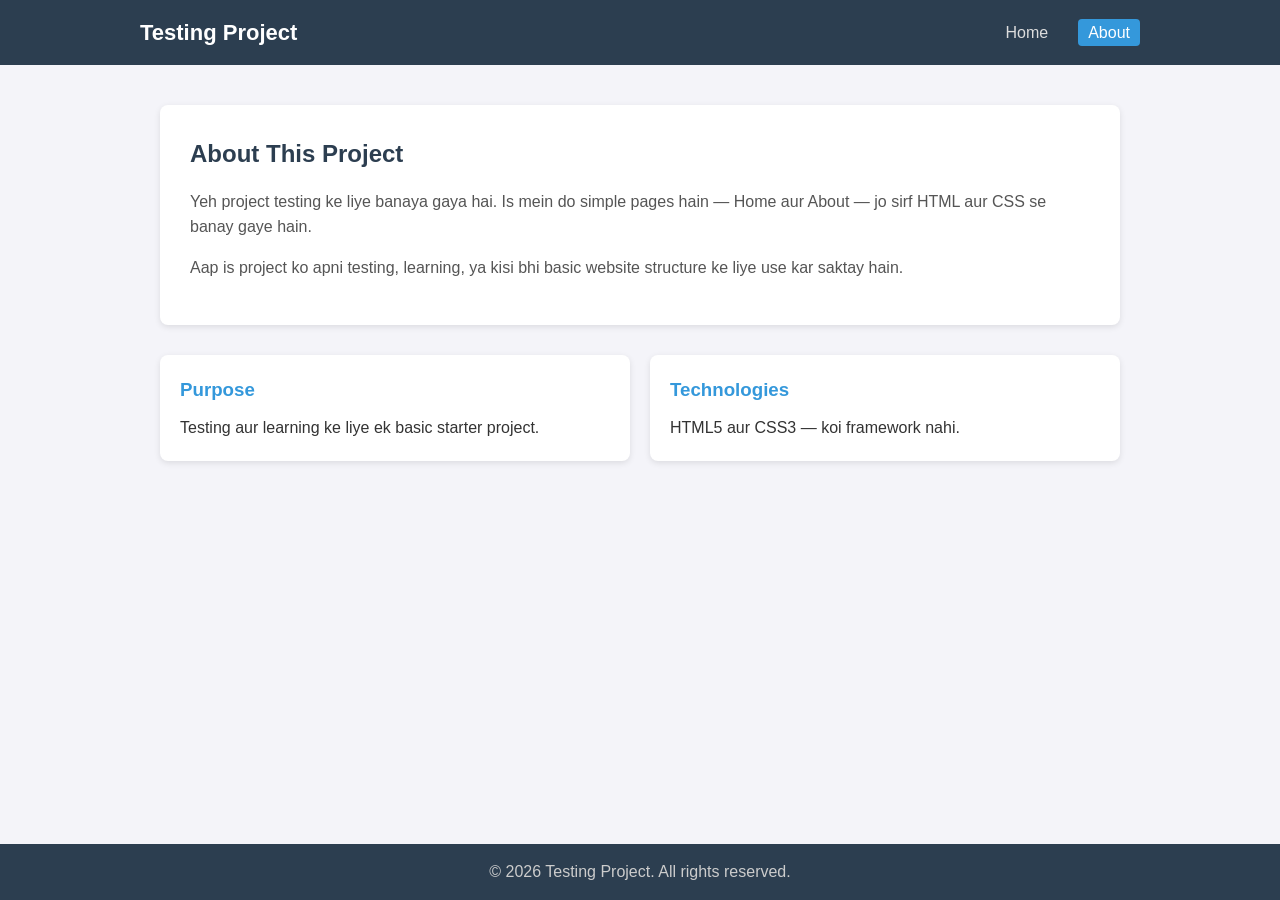
==== about.html @ 42e45766 "Add simple HTML/CSS testing project with index and about pages Generated with [Devin](https://devin." ====
<!DOCTYPE html>
<html lang="en">
<head>
    <meta charset="UTF-8">
    <meta name="viewport" content="width=device-width, initial-scale=1.0">
    <title>About - Testing Project</title>
    <link rel="stylesheet" href="style.css">
</head>
<body>
    <header>
        <nav>
            <h1 class="logo">Testing Project</h1>
            <ul class="nav-links">
                <li><a href="index.html">Home</a></li>
                <li><a href="about.html" class="active">About</a></li>
            </ul>
        </nav>
    </header>

    <main>
        <section class="about-section">
            <h2>About This Project</h2>
            <p>
                Yeh project testing ke liye banaya gaya hai. Is mein do simple
                pages hain — Home aur About — jo sirf HTML aur CSS se banay gaye hain.
            </p>
            <p>
                Aap is project ko apni testing, learning, ya kisi bhi basic
                website structure ke liye use kar saktay hain.
            </p>
        </section>

        <section class="features">
            <div class="card">
                <h3>Purpose</h3>
                <p>Testing aur learning ke liye ek basic starter project.</p>
            </div>
            <div class="card">
                <h3>Technologies</h3>
                <p>HTML5 aur CSS3 — koi framework nahi.</p>
            </div>
        </section>
    </main>

    <footer>
        <p>&copy; 2026 Testing Project. All rights reserved.</p>
    </footer>
</body>
</html>
---- style.css ----
* {
    margin: 0;
    padding: 0;
    box-sizing: border-box;
}

body {
    font-family: Arial, sans-serif;
    background-color: #f4f4f9;
    color: #333;
    line-height: 1.6;
    min-height: 100vh;
    display: flex;
    flex-direction: column;
}

header {
    background-color: #2c3e50;
    padding: 15px 30px;
}

nav {
    display: flex;
    justify-content: space-between;
    align-items: center;
    max-width: 1000px;
    margin: 0 auto;
}

.logo {
    color: #fff;
    font-size: 22px;
}

.nav-links {
    list-style: none;
    display: flex;
    gap: 20px;
}

.nav-links a {
    color: #ddd;
    text-decoration: none;
    padding: 5px 10px;
    border-radius: 4px;
}

.nav-links a:hover,
.nav-links a.active {
    background-color: #3498db;
    color: #fff;
}

main {
    flex: 1;
    max-width: 1000px;
    margin: 0 auto;
    padding: 40px 20px;
    width: 100%;
}

.hero {
    text-align: center;
    padding: 40px 20px;
    background-color: #fff;
    border-radius: 8px;
    box-shadow: 0 2px 6px rgba(0, 0, 0, 0.1);
    margin-bottom: 30px;
}

.hero h2 {
    color: #2c3e50;
    margin-bottom: 10px;
}

.hero p {
    margin-bottom: 20px;
    color: #666;
}

.btn {
    display: inline-block;
    background-color: #3498db;
    color: #fff;
    padding: 10px 25px;
    text-decoration: none;
    border-radius: 4px;
}

.btn:hover {
    background-color: #2980b9;
}

.features {
    display: flex;
    gap: 20px;
    flex-wrap: wrap;
}

.card {
    flex: 1;
    min-width: 200px;
    background-color: #fff;
    padding: 20px;
    border-radius: 8px;
    box-shadow: 0 2px 6px rgba(0, 0, 0, 0.1);
}

.card h3 {
    color: #3498db;
    margin-bottom: 10px;
}

.about-section {
    background-color: #fff;
    padding: 30px;
    border-radius: 8px;
    box-shadow: 0 2px 6px rgba(0, 0, 0, 0.1);
    margin-bottom: 30px;
}

.about-section h2 {
    color: #2c3e50;
    margin-bottom: 15px;
}

.about-section p {
    margin-bottom: 15px;
    color: #555;
}

footer {
    background-color: #2c3e50;
    color: #ccc;
    text-align: center;
    padding: 15px;
}
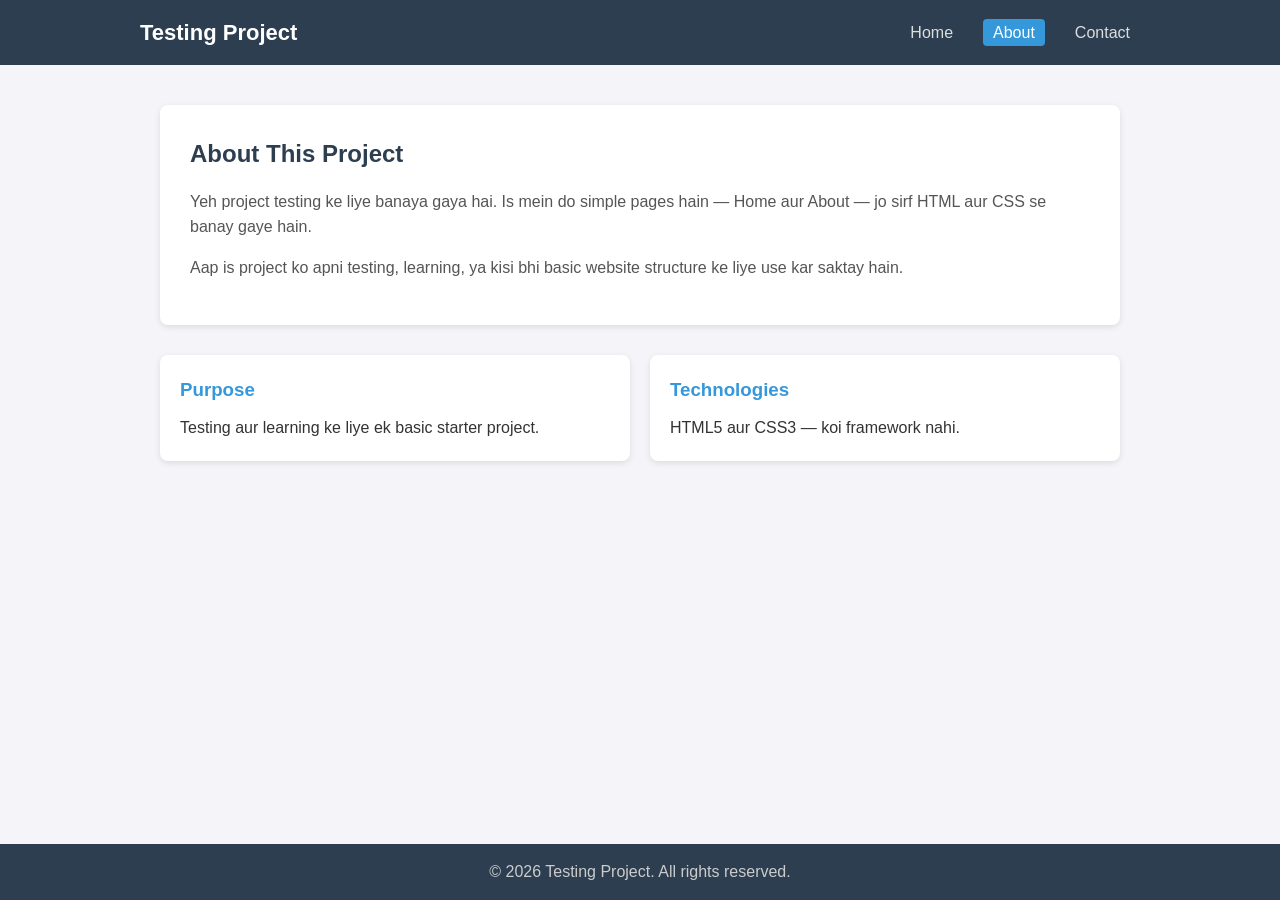
==== commit 0ceb5527: "Add contact page with Home button and nav links Generated with [Devin](https://devin.ai)  Co-Authore" ====
--- a/about.html
+++ b/about.html
@@ -13,6 +13,7 @@
             <ul class="nav-links">
                 <li><a href="index.html">Home</a></li>
                 <li><a href="about.html" class="active">About</a></li>
+                <li><a href="contact.html">Contact</a></li>
             </ul>
         </nav>
     </header>
--- a/style.css
+++ b/style.css
@@ -129,6 +129,60 @@
     color: #555;
 }
 
+.contact-section {
+    background-color: #fff;
+    padding: 30px;
+    border-radius: 8px;
+    box-shadow: 0 2px 6px rgba(0, 0, 0, 0.1);
+    margin-bottom: 30px;
+}
+
+.contact-section h2 {
+    color: #2c3e50;
+    margin-bottom: 10px;
+}
+
+.contact-section p {
+    margin-bottom: 20px;
+    color: #555;
+}
+
+.contact-form {
+    margin-bottom: 20px;
+}
+
+.contact-form label {
+    display: block;
+    margin-bottom: 5px;
+    color: #2c3e50;
+    font-weight: bold;
+}
+
+.contact-form input,
+.contact-form textarea {
+    width: 100%;
+    padding: 10px;
+    margin-bottom: 15px;
+    border: 1px solid #ccc;
+    border-radius: 4px;
+    font-family: Arial, sans-serif;
+    font-size: 14px;
+}
+
+.contact-form textarea {
+    resize: vertical;
+}
+
+.contact-form .btn {
+    border: none;
+    cursor: pointer;
+    font-size: 14px;
+}
+
+.contact-section > .btn {
+    margin-top: 10px;
+}
+
 footer {
     background-color: #2c3e50;
     color: #ccc;
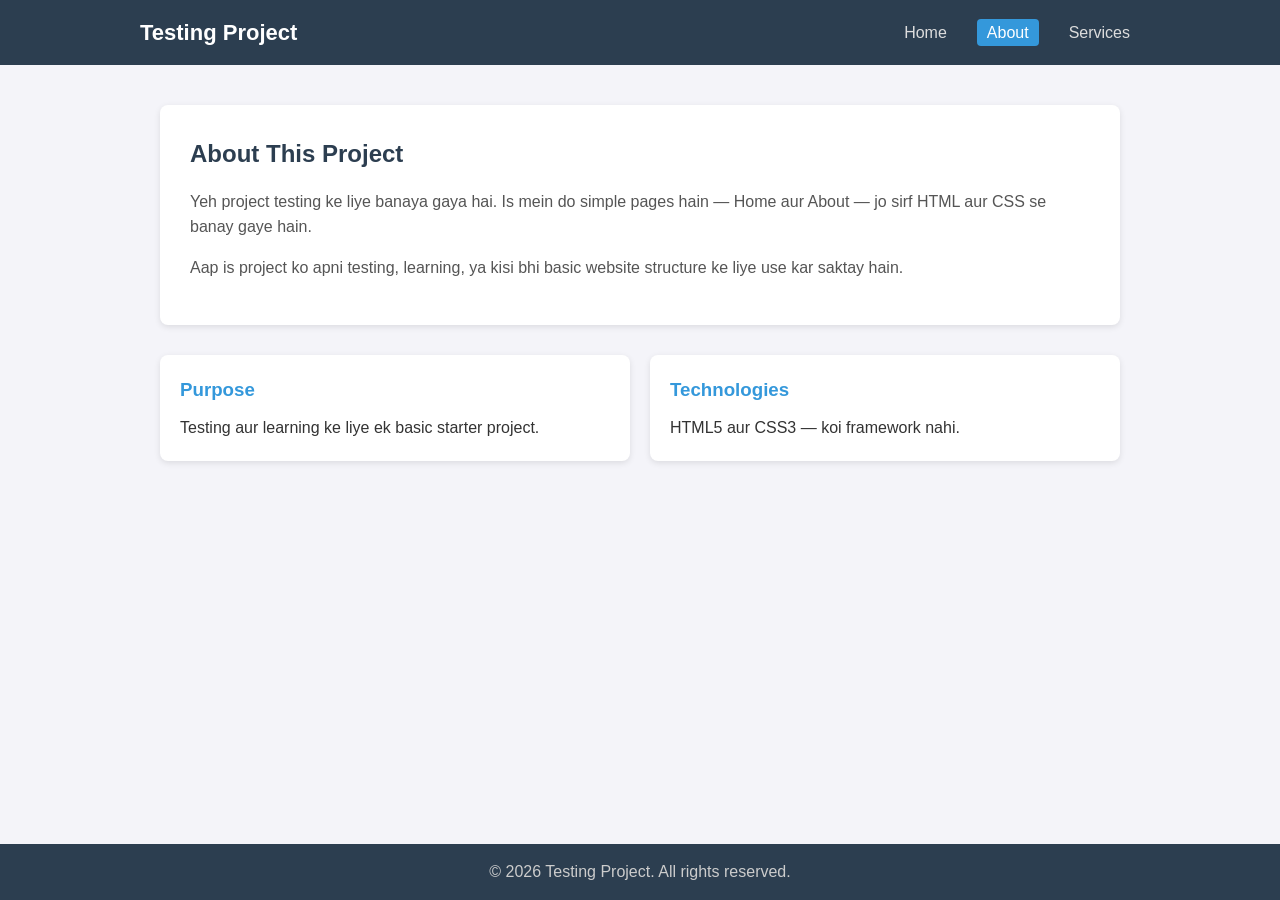
==== commit 0738156b: "Add services page and connect all pages via navbar Generated with [Devin](https://devin.ai)  Co-Auth" ====
--- a/about.html
+++ b/about.html
@@ -13,7 +13,7 @@
             <ul class="nav-links">
                 <li><a href="index.html">Home</a></li>
                 <li><a href="about.html" class="active">About</a></li>
-                <li><a href="contact.html">Contact</a></li>
+                <li><a href="services.html">Services</a></li>
             </ul>
         </nav>
     </header>
--- a/style.css
+++ b/style.css
@@ -129,58 +129,67 @@
     color: #555;
 }
 
-.contact-section {
-    background-color: #fff;
-    padding: 30px;
-    border-radius: 8px;
-    box-shadow: 0 2px 6px rgba(0, 0, 0, 0.1);
+.page-banner {
+    text-align: center;
+    padding: 40px 20px;
+    background: linear-gradient(135deg, #3498db, #2c3e50);
+    color: #fff;
+    border-radius: 8px;
     margin-bottom: 30px;
 }
 
-.contact-section h2 {
+.page-banner h2 {
+    margin-bottom: 10px;
+}
+
+.page-banner p {
+    color: #e0e0e0;
+}
+
+.services-grid {
+    display: grid;
+    grid-template-columns: repeat(auto-fit, minmax(280px, 1fr));
+    gap: 20px;
+}
+
+.service-card {
+    background-color: #fff;
+    padding: 30px 20px;
+    border-radius: 8px;
+    box-shadow: 0 2px 6px rgba(0, 0, 0, 0.1);
+    text-align: center;
+    transition: transform 0.3s, box-shadow 0.3s;
+}
+
+.service-card:hover {
+    transform: translateY(-5px);
+    box-shadow: 0 6px 15px rgba(0, 0, 0, 0.15);
+}
+
+.service-icon {
+    font-size: 40px;
+    margin-bottom: 15px;
+}
+
+.service-card h3 {
     color: #2c3e50;
     margin-bottom: 10px;
 }
 
-.contact-section p {
-    margin-bottom: 20px;
-    color: #555;
-}
-
-.contact-form {
-    margin-bottom: 20px;
-}
-
-.contact-form label {
-    display: block;
-    margin-bottom: 5px;
-    color: #2c3e50;
+.service-card p {
+    color: #666;
+    margin-bottom: 15px;
+}
+
+.service-link {
+    color: #3498db;
+    text-decoration: none;
     font-weight: bold;
 }
 
-.contact-form input,
-.contact-form textarea {
-    width: 100%;
-    padding: 10px;
-    margin-bottom: 15px;
-    border: 1px solid #ccc;
-    border-radius: 4px;
-    font-family: Arial, sans-serif;
-    font-size: 14px;
-}
-
-.contact-form textarea {
-    resize: vertical;
-}
-
-.contact-form .btn {
-    border: none;
-    cursor: pointer;
-    font-size: 14px;
-}
-
-.contact-section > .btn {
-    margin-top: 10px;
+.service-link:hover {
+    color: #2980b9;
+    text-decoration: underline;
 }
 
 footer {
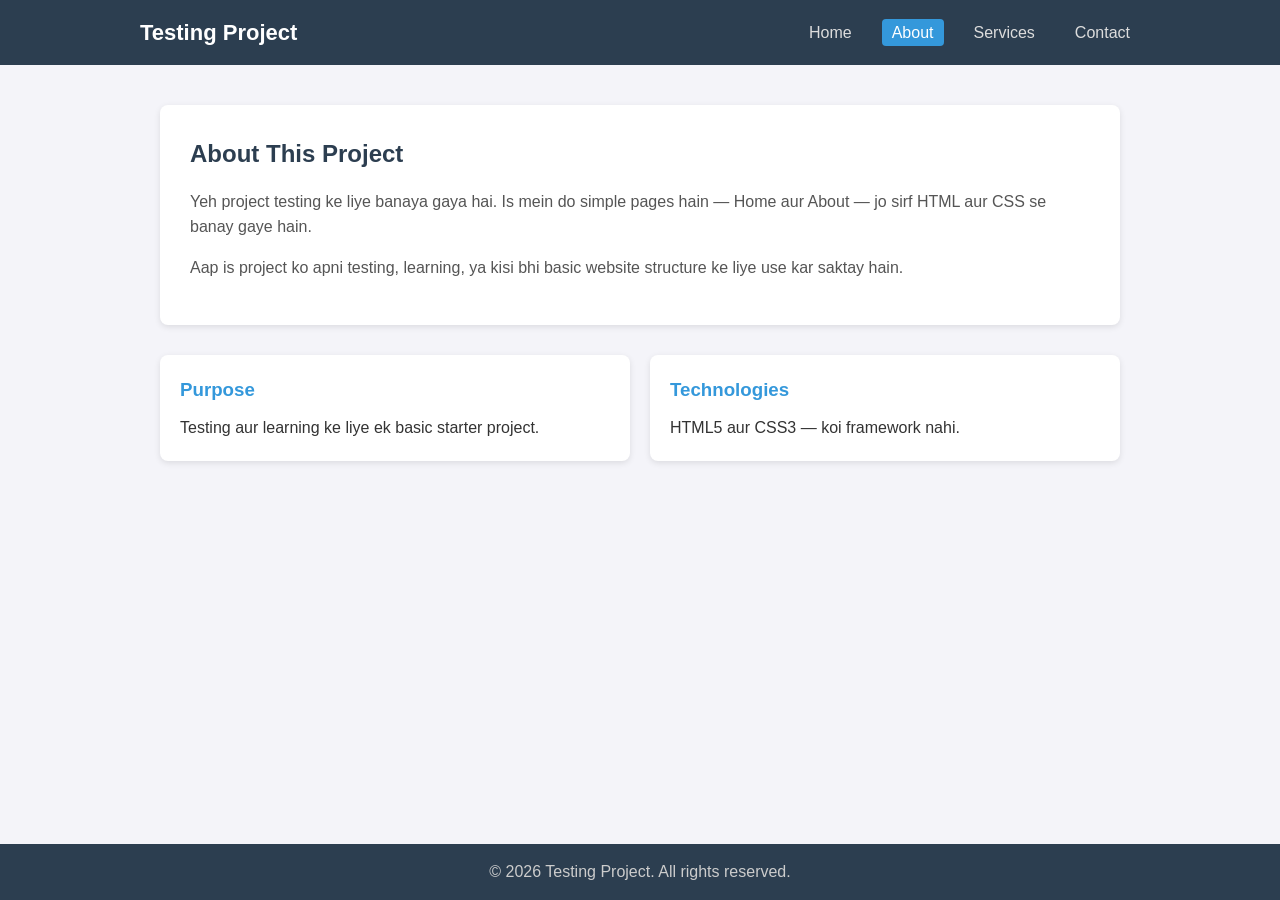
==== commit fbd6cae3: "Merge branch 'maria' into hira Combines services page (maria) with contact page (hira); navbar now l" ====
--- a/about.html
+++ b/about.html
@@ -14,6 +14,7 @@
                 <li><a href="index.html">Home</a></li>
                 <li><a href="about.html" class="active">About</a></li>
                 <li><a href="services.html">Services</a></li>
+                <li><a href="contact.html">Contact</a></li>
             </ul>
         </nav>
     </header>
--- a/style.css
+++ b/style.css
@@ -129,6 +129,19 @@
     color: #555;
 }
 
+.contact-section {
+    background-color: #fff;
+    padding: 30px;
+    border-radius: 8px;
+    box-shadow: 0 2px 6px rgba(0, 0, 0, 0.1);
+    margin-bottom: 30px;
+}
+
+.contact-section h2 {
+    color: #2c3e50;
+    margin-bottom: 10px;
+}
+
 .page-banner {
     text-align: center;
     padding: 40px 20px;
@@ -176,6 +189,47 @@
     margin-bottom: 10px;
 }
 
+.contact-section p {
+    margin-bottom: 20px;
+    color: #555;
+}
+
+.contact-form {
+    margin-bottom: 20px;
+}
+
+.contact-form label {
+    display: block;
+    margin-bottom: 5px;
+    color: #2c3e50;
+    font-weight: bold;
+}
+
+.contact-form input,
+.contact-form textarea {
+    width: 100%;
+    padding: 10px;
+    margin-bottom: 15px;
+    border: 1px solid #ccc;
+    border-radius: 4px;
+    font-family: Arial, sans-serif;
+    font-size: 14px;
+}
+
+.contact-form textarea {
+    resize: vertical;
+}
+
+.contact-form .btn {
+    border: none;
+    cursor: pointer;
+    font-size: 14px;
+}
+
+.contact-section > .btn {
+    margin-top: 10px;
+}
+
 .service-card p {
     color: #666;
     margin-bottom: 15px;
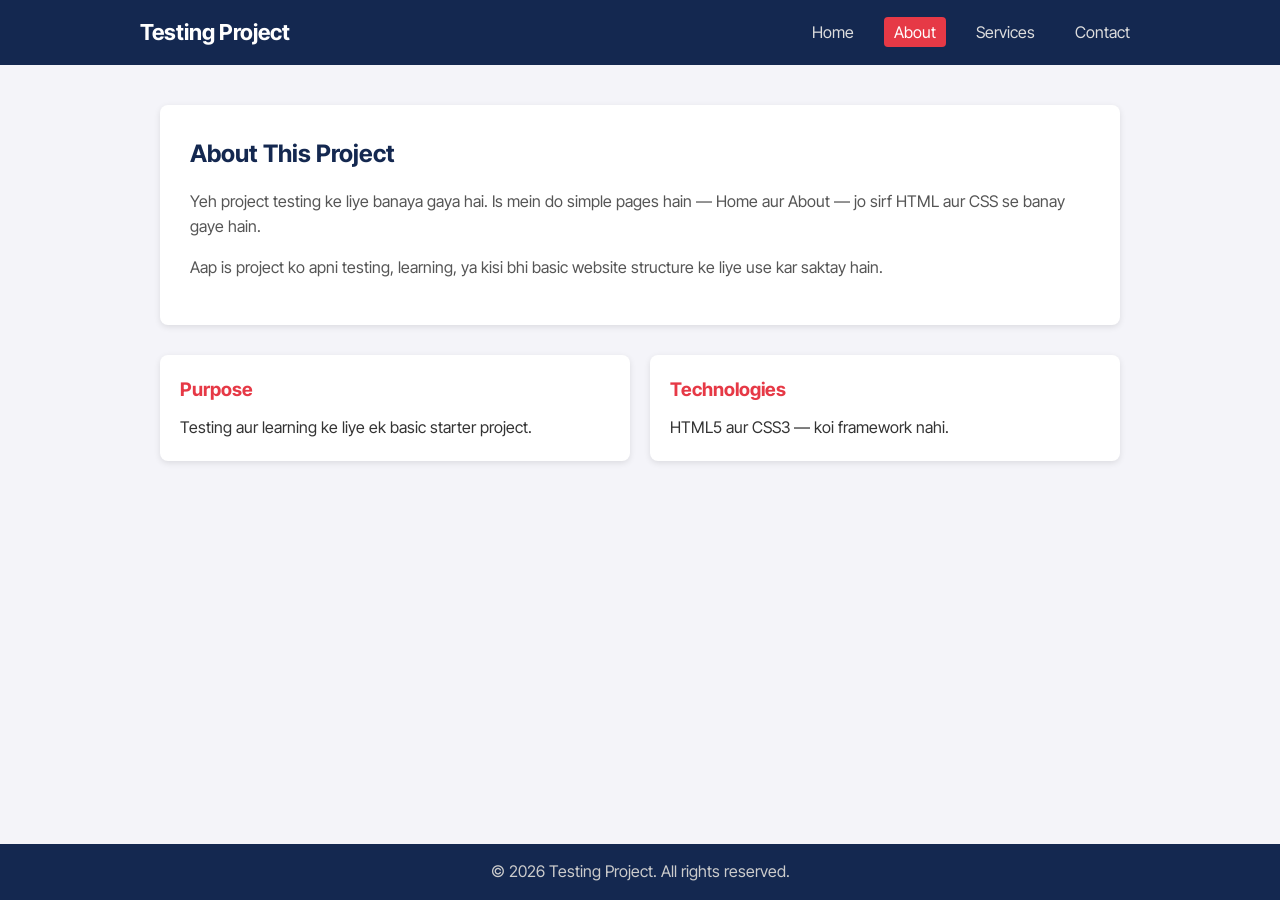
==== commit 7efefcb9: "Add web design landing page and restyle site with Inter Tight and red/navy theme Generated with [Dev" ====
--- a/about.html
+++ b/about.html
@@ -4,6 +4,9 @@
     <meta charset="UTF-8">
     <meta name="viewport" content="width=device-width, initial-scale=1.0">
     <title>About - Testing Project</title>
+    <link rel="preconnect" href="https://fonts.googleapis.com">
+    <link rel="preconnect" href="https://fonts.gstatic.com" crossorigin>
+    <link href="https://fonts.googleapis.com/css2?family=Inter+Tight:wght@400;500;600;700&display=swap" rel="stylesheet">
     <link rel="stylesheet" href="style.css">
 </head>
 <body>
--- a/style.css
+++ b/style.css
@@ -5,7 +5,7 @@
 }
 
 body {
-    font-family: Arial, sans-serif;
+    font-family: 'Inter Tight', Arial, sans-serif;
     background-color: #f4f4f9;
     color: #333;
     line-height: 1.6;
@@ -15,7 +15,7 @@
 }
 
 header {
-    background-color: #2c3e50;
+    background-color: #142850;
     padding: 15px 30px;
 }
 
@@ -47,7 +47,7 @@
 
 .nav-links a:hover,
 .nav-links a.active {
-    background-color: #3498db;
+    background-color: #e63946;
     color: #fff;
 }
 
@@ -69,7 +69,7 @@
 }
 
 .hero h2 {
-    color: #2c3e50;
+    color: #142850;
     margin-bottom: 10px;
 }
 
@@ -80,7 +80,7 @@
 
 .btn {
     display: inline-block;
-    background-color: #3498db;
+    background-color: #e63946;
     color: #fff;
     padding: 10px 25px;
     text-decoration: none;
@@ -88,7 +88,7 @@
 }
 
 .btn:hover {
-    background-color: #2980b9;
+    background-color: #c1121f;
 }
 
 .features {
@@ -107,7 +107,7 @@
 }
 
 .card h3 {
-    color: #3498db;
+    color: #e63946;
     margin-bottom: 10px;
 }
 
@@ -120,7 +120,7 @@
 }
 
 .about-section h2 {
-    color: #2c3e50;
+    color: #142850;
     margin-bottom: 15px;
 }
 
@@ -138,14 +138,14 @@
 }
 
 .contact-section h2 {
-    color: #2c3e50;
+    color: #142850;
     margin-bottom: 10px;
 }
 
 .page-banner {
     text-align: center;
     padding: 40px 20px;
-    background: linear-gradient(135deg, #3498db, #2c3e50);
+    background: linear-gradient(135deg, #e63946, #142850);
     color: #fff;
     border-radius: 8px;
     margin-bottom: 30px;
@@ -185,7 +185,7 @@
 }
 
 .service-card h3 {
-    color: #2c3e50;
+    color: #142850;
     margin-bottom: 10px;
 }
 
@@ -201,7 +201,7 @@
 .contact-form label {
     display: block;
     margin-bottom: 5px;
-    color: #2c3e50;
+    color: #142850;
     font-weight: bold;
 }
 
@@ -212,7 +212,7 @@
     margin-bottom: 15px;
     border: 1px solid #ccc;
     border-radius: 4px;
-    font-family: Arial, sans-serif;
+    font-family: 'Inter Tight', Arial, sans-serif;
     font-size: 14px;
 }
 
@@ -236,18 +236,171 @@
 }
 
 .service-link {
-    color: #3498db;
+    color: #e63946;
     text-decoration: none;
     font-weight: bold;
 }
 
 .service-link:hover {
-    color: #2980b9;
+    color: #c1121f;
     text-decoration: underline;
 }
 
+.landing-hero {
+    text-align: center;
+    padding: 60px 20px;
+    background: linear-gradient(135deg, #e63946, #142850);
+    color: #fff;
+    border-radius: 8px;
+    margin-bottom: 40px;
+}
+
+.landing-hero h2 {
+    font-size: 36px;
+    margin-bottom: 15px;
+}
+
+.landing-hero p {
+    color: #e0e0e0;
+    max-width: 600px;
+    margin: 0 auto 25px;
+}
+
+.hero-btns {
+    display: flex;
+    gap: 15px;
+    justify-content: center;
+    flex-wrap: wrap;
+}
+
+.btn-outline {
+    background-color: transparent;
+    border: 2px solid #fff;
+}
+
+.btn-outline:hover {
+    background-color: #fff;
+    color: #142850;
+}
+
+.section-block {
+    margin-bottom: 40px;
+}
+
+.section-title {
+    text-align: center;
+    color: #142850;
+    margin-bottom: 25px;
+    font-size: 28px;
+}
+
+.process-steps {
+    display: grid;
+    grid-template-columns: repeat(auto-fit, minmax(200px, 1fr));
+    gap: 20px;
+}
+
+.step {
+    background-color: #fff;
+    padding: 25px 20px;
+    border-radius: 8px;
+    box-shadow: 0 2px 6px rgba(0, 0, 0, 0.1);
+    text-align: center;
+}
+
+.step-num {
+    width: 45px;
+    height: 45px;
+    background-color: #e63946;
+    color: #fff;
+    border-radius: 50%;
+    display: flex;
+    align-items: center;
+    justify-content: center;
+    font-size: 20px;
+    font-weight: bold;
+    margin: 0 auto 15px;
+}
+
+.step h3 {
+    color: #142850;
+    margin-bottom: 10px;
+}
+
+.step p {
+    color: #666;
+    font-size: 14px;
+}
+
+.pricing-grid {
+    display: grid;
+    grid-template-columns: repeat(auto-fit, minmax(250px, 1fr));
+    gap: 20px;
+    align-items: stretch;
+}
+
+.price-card {
+    background-color: #fff;
+    padding: 30px 25px;
+    border-radius: 8px;
+    box-shadow: 0 2px 6px rgba(0, 0, 0, 0.1);
+    text-align: center;
+    display: flex;
+    flex-direction: column;
+}
+
+.price-card.featured {
+    border: 2px solid #e63946;
+    transform: scale(1.03);
+}
+
+.price-card h3 {
+    color: #142850;
+    margin-bottom: 10px;
+}
+
+.price {
+    font-size: 32px;
+    font-weight: bold;
+    color: #e63946;
+    margin-bottom: 20px;
+}
+
+.price-card ul {
+    list-style: none;
+    margin-bottom: 25px;
+    flex: 1;
+}
+
+.price-card li {
+    padding: 8px 0;
+    color: #555;
+    border-bottom: 1px solid #eee;
+}
+
+.price-card li:last-child {
+    border-bottom: none;
+}
+
+.cta-section {
+    text-align: center;
+    padding: 50px 20px;
+    background: linear-gradient(135deg, #142850, #e63946);
+    color: #fff;
+    border-radius: 8px;
+}
+
+.cta-section h2 {
+    margin-bottom: 10px;
+}
+
+.cta-section p {
+    color: #e0e0e0;
+    margin-bottom: 25px;
+}
+
 footer {
-    background-color: #2c3e50;
+    background-color: #142850;
     color: #ccc;
     text-align: center;
     padding: 15px;
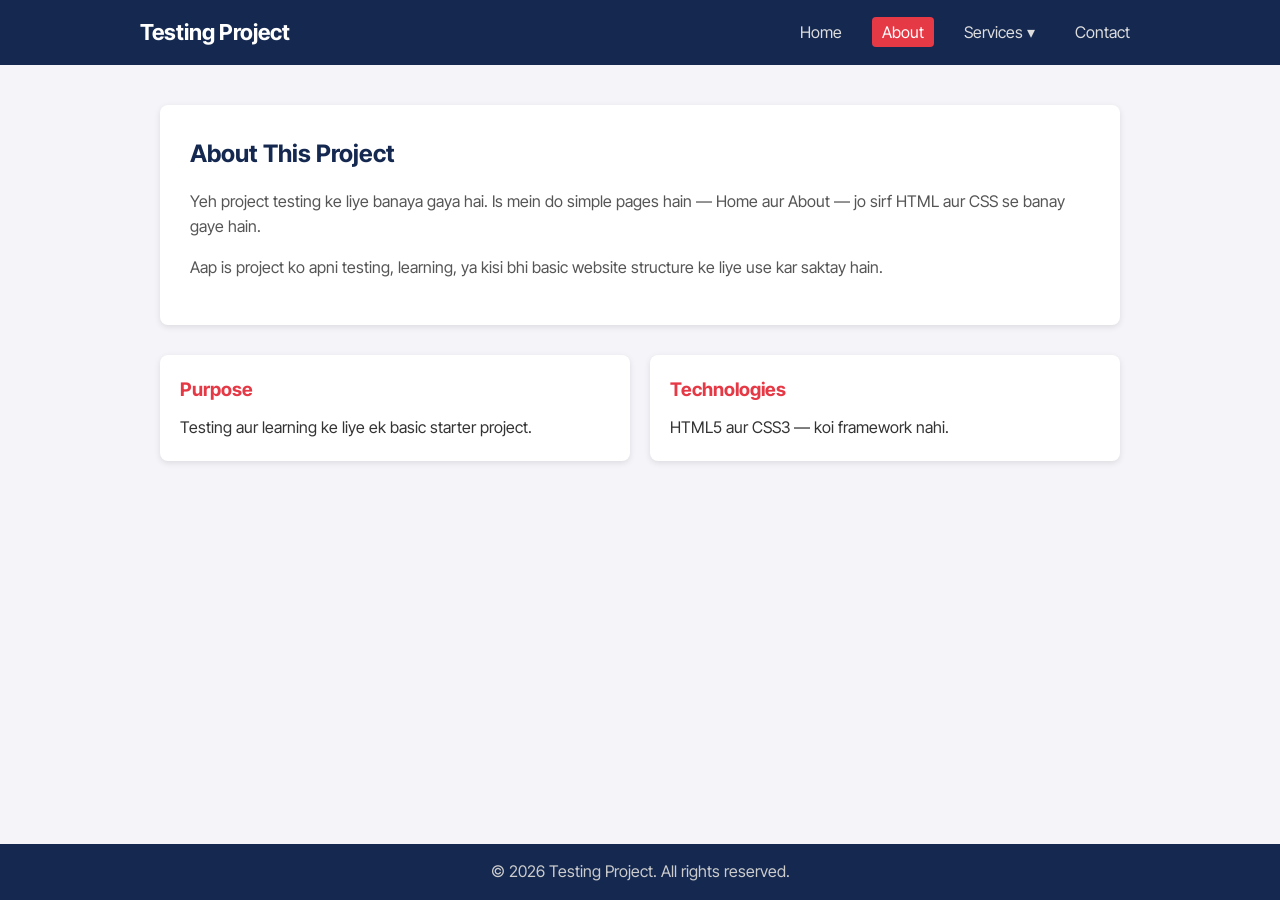
==== commit e77ed840: "Add Services dropdown menu with Web Design link in navbar Generated with [Devin](https://devin.ai)  " ====
--- a/about.html
+++ b/about.html
@@ -16,7 +16,12 @@
             <ul class="nav-links">
                 <li><a href="index.html">Home</a></li>
                 <li><a href="about.html" class="active">About</a></li>
-                <li><a href="services.html">Services</a></li>
+                <li class="dropdown">
+                    <a href="services.html">Services &#9662;</a>
+                    <ul class="dropdown-menu">
+                        <li><a href="web-design.html">Web Design</a></li>
+                    </ul>
+                </li>
                 <li><a href="contact.html">Contact</a></li>
             </ul>
         </nav>
--- a/style.css
+++ b/style.css
@@ -51,6 +51,40 @@
     color: #fff;
 }
 
+.dropdown {
+    position: relative;
+}
+
+.dropdown-menu {
+    display: none;
+    position: absolute;
+    top: 100%;
+    right: 0;
+    min-width: 160px;
+    background-color: #142850;
+    list-style: none;
+    padding: 5px 0;
+    border-radius: 4px;
+    box-shadow: 0 6px 12px rgba(0, 0, 0, 0.25);
+    z-index: 10;
+}
+
+.dropdown:hover .dropdown-menu,
+.dropdown:focus-within .dropdown-menu {
+    display: block;
+}
+
+.dropdown-menu a {
+    display: block;
+    padding: 8px 15px;
+    color: #ddd;
+}
+
+.dropdown-menu a:hover {
+    background-color: #e63946;
+    color: #fff;
+}
+
 main {
     flex: 1;
     max-width: 1000px;
